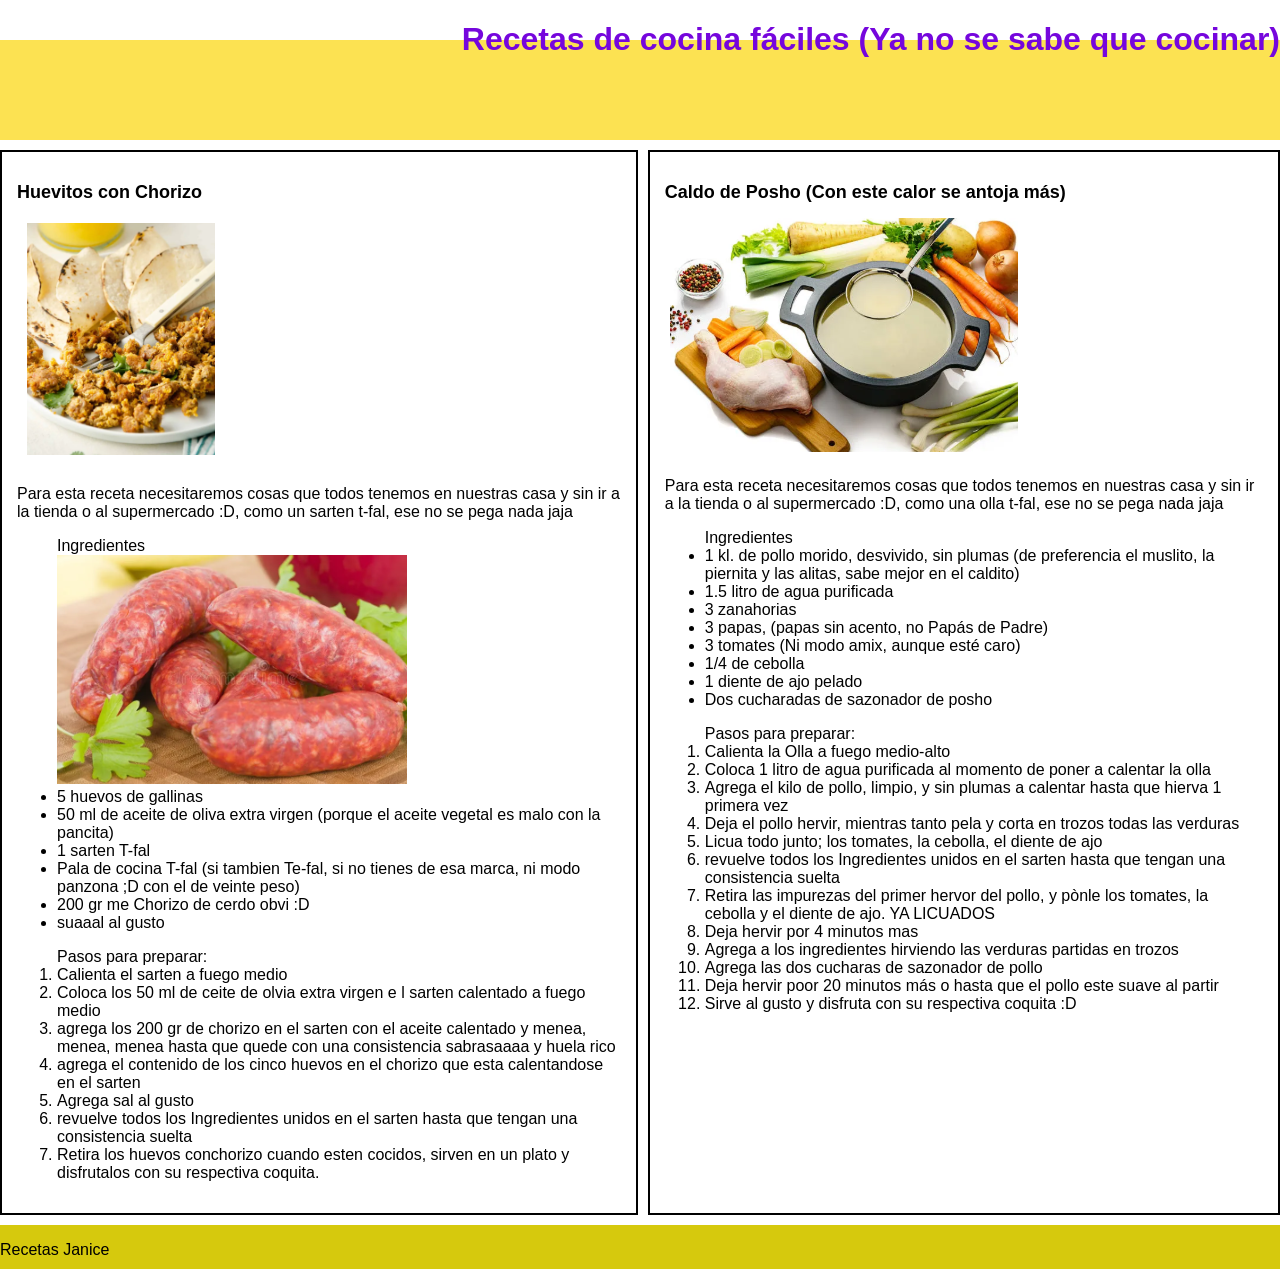
==== index.html @ 89e03632 "se agregao contenido CSS al HTML" ====
<!DOCTYPE html>
<html lang="en">
<head>
    <meta charset="UTF-8">
    <meta name="viewport" content="width=device-width, initial-scale=1.0">
    <title>Receta de cocina</title>
    <link rel="stylesheet" href="styles.css">
</head>

<body>

    <div class="container"></div>
    <header><h1 class="header_title">Recetas de cocina fáciles (Ya no se sabe que cocinar)</h1>
    </header>
    
    <main class="main">
    <section class="card receta-una">
    <h2 class="card_title">Huevitos con Chorizo</h2>
        <img class="img1" src="./img/chorizoconvuevo.png" alt="LosHuevillosconChoritzo">
    <p class="card_text">Para esta receta necesitaremos cosas que todos tenemos en nuestras casa y sin ir a la tienda o al supermercado :D, como un sarten t-fal, ese no se pega nada jaja</p>

    <ul>Ingredientes
        <br>
        <img src="./img/chori.png" alt="choritzo">
        <br>
        <li>5 huevos de gallinas</li>
        <li>50 ml de aceite de oliva extra virgen (porque el aceite vegetal es malo con la pancita)</li>
        <li>1 sarten T-fal</li>
        <li>Pala de cocina T-fal (si tambien Te-fal, si no tienes de esa marca, ni modo panzona ;D con el de veinte peso)</li>
        <li>200 gr me Chorizo de cerdo obvi :D</li>
        <li>suaaal al gusto</li>
    </ul>
    <ol>Pasos para preparar:
        <br>
        <li>Calienta el sarten  a fuego medio</li>
        <li>Coloca los 50 ml de ceite de olvia extra virgen e l sarten calentado a fuego medio</li>
        <li>agrega los 200 gr de chorizo en el sarten con el aceite calentado y menea, menea, menea hasta que quede con una consistencia sabrasaaaa y huela rico</li>
        <li>agrega el contenido de los cinco huevos en el chorizo que esta calentandose en el sarten</li>
        <li>Agrega sal al gusto</li>
        <li>revuelve todos los Ingredientes unidos en el sarten hasta que tengan una consistencia suelta</li>
        <li>Retira los huevos conchorizo cuando esten cocidos, sirven en un plato y disfrutalos con su respectiva coquita.</li>
    </ol>
    </section>

    <section class="card receta-2">
    <h2 class="card_title">Caldo de Posho (Con este calor se antoja más)</h2>
    <img class="img2" src="./img/caldodeposho.png" alt="ElCalditodeChikenclittle">
    <p class="card_text">Para esta receta necesitaremos cosas que todos tenemos en nuestras casa y sin ir a la tienda o al supermercado :D, como una olla t-fal, ese no se pega nada jaja</p>

    <ul>Ingredientes
        <li>1 kl. de pollo morido, desvivido, sin plumas (de preferencia el muslito, la piernita y las alitas, sabe mejor en el caldito)</li>
        <li>1.5 litro de agua purificada</li>
        <li>3 zanahorias</li>
        <li>3 papas, (papas sin acento, no Papás de Padre)</li>
        <li>3 tomates (Ni modo amix, aunque esté caro)</li>
        <li>1/4 de cebolla</li>
        <li>1 diente de ajo pelado</li>
        <li>Dos cucharadas de sazonador de posho</li>
    </ul>
    <ol>Pasos para preparar:
        <br>
        <li>Calienta la Olla a fuego medio-alto</li>
        <li>Coloca 1 litro de agua purificada al momento de poner a calentar la olla</li>
        <li>Agrega el kilo de pollo, limpio, y sin plumas a calentar hasta que hierva 1 primera vez</li>
        <li>Deja el pollo hervir, mientras tanto pela y corta en trozos todas las verduras</li>
        <li>Licua todo junto; los tomates, la cebolla, el diente de ajo</li>
        <li>revuelve todos los Ingredientes unidos en el sarten hasta que tengan una consistencia suelta</li>
        <li>Retira las impurezas del primer hervor del pollo, y pònle los tomates, la cebolla y el diente de ajo. YA LICUADOS</li>
        <li>Deja hervir por 4 minutos mas</li>
        <li>Agrega a los ingredientes hirviendo las verduras partidas en trozos</li>
        <li>Agrega las dos cucharas de sazonador de pollo</li>
        <li>Deja hervir poor 20 minutos más o hasta que el pollo este suave al partir</li>
        <li>Sirve al gusto y disfruta con su respectiva coquita :D</li>
    </ol>
    </section>
</main>
    
<footer class="footer">
    <p>Recetas Janice </p>
</footer>

</body>
</html>
---- styles.css ----
/*todo:Selectores*/
/**/

/*Selector de etiqueta*/
body{
margin: 0; /*Elimina el espacio por defecto que debe haber*/
font-family: Arial, Helvetica, sans-serif;
}

/*Selector de clases*/
.container{
    padding: 20px; /*espacio interno*/
}


/*selector por ID (ejemplo, no usado en el HTML)*/
#ejemplo{
    color: blueviolet;
}

/*Selector descendente*/
.header_title{
    color: rgb(117, 6, 221);
} /*Aplica para el h1 dentro del header*/


/*Selector multiple*/
h2, p{
    margin-bottom: 10px;
}

/*Todo: Modelo de Cajas*/
.card{
    border: solid 2px rgb(0, 0, 0); /*Borde*/
    padding: 15px; /*Espacio interno*/
    margin: 10px 0; /*Espacio externo*/
    width: auto; /*Ancho*/
}

/*todo: BEM*/
/*Bloque: Card*/
/*Elemento: card_litle*/
/*Modificador: card--highlight*/

.card_title{
font-size: 18px;

}

.card--highlight{
background-color: rgb(150, 229, 231);
}

/*todo: Propiedades*/
/*Position*/
.header{
    position: relative; /* Pocision relativa*/
}

.header_title{
    position: absolute; /*Posivion absoluta,
    tiene que llevar el top y right en 0 para desplazar a la derecha el titulo*/
    top: 0;
    right: 0;
}

/*Todo: Display*/
.main{
    display: flex; /* coloca los elementos en fila*/
    gap: 10px; /*Espacio entre elementos*/
}

/*todo: GRID*/
.footer{
    display: grid; /*Activa el grid*/
    grid-template-columns: 1fr 1fr; /*Columnas iguales*/
    background-color: rgb(214, 201, 13);
}

/*Un extra a todo*/
header{
    background-color: rgb(252, 226, 82);
    padding: 50px;
}

.img1{
    padding: 10px;
}

.img2{
    padding: 5px;
}
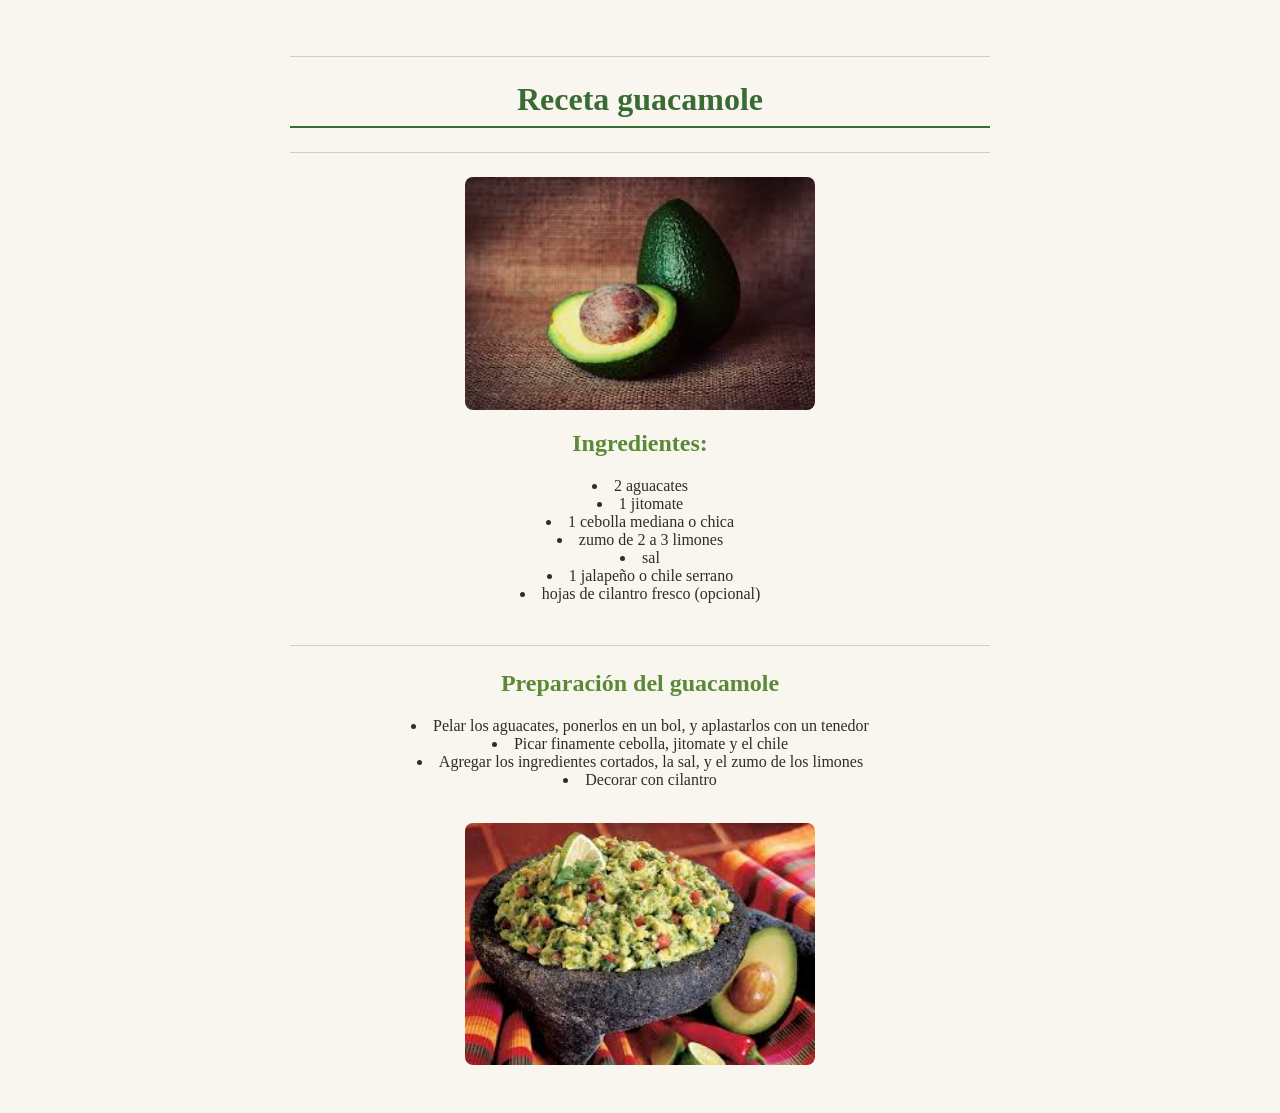
==== commit 4e69a7e1: "se agrega archivo css" ====
--- a/index.html
+++ b/index.html
@@ -1,83 +1,53 @@
 <!DOCTYPE html>
 <html lang="en">
 <head>
+    <link rel="stylesheet" href="styles.css">
     <meta charset="UTF-8">
-    <meta name="viewport" content="width=device-width, initial-scale=1.0">
-    <title>Receta de cocina</title>
-    <link rel="stylesheet" href="styles.css">
+    <meta name="viewport" content="width=device-width, initial-scale=1.0"> 
+    <title>Receta de Guacamole</title>
 </head>
-
 <body>
-
-    <div class="container"></div>
-    <header><h1 class="header_title">Recetas de cocina fáciles (Ya no se sabe que cocinar)</h1>
-    </header>
-    
-    <main class="main">
-    <section class="card receta-una">
-    <h2 class="card_title">Huevitos con Chorizo</h2>
-        <img class="img1" src="./img/chorizoconvuevo.png" alt="LosHuevillosconChoritzo">
-    <p class="card_text">Para esta receta necesitaremos cosas que todos tenemos en nuestras casa y sin ir a la tienda o al supermercado :D, como un sarten t-fal, ese no se pega nada jaja</p>
-
-    <ul>Ingredientes
-        <br>
-        <img src="./img/chori.png" alt="choritzo">
-        <br>
-        <li>5 huevos de gallinas</li>
-        <li>50 ml de aceite de oliva extra virgen (porque el aceite vegetal es malo con la pancita)</li>
-        <li>1 sarten T-fal</li>
-        <li>Pala de cocina T-fal (si tambien Te-fal, si no tienes de esa marca, ni modo panzona ;D con el de veinte peso)</li>
-        <li>200 gr me Chorizo de cerdo obvi :D</li>
-        <li>suaaal al gusto</li>
-    </ul>
-    <ol>Pasos para preparar:
-        <br>
-        <li>Calienta el sarten  a fuego medio</li>
-        <li>Coloca los 50 ml de ceite de olvia extra virgen e l sarten calentado a fuego medio</li>
-        <li>agrega los 200 gr de chorizo en el sarten con el aceite calentado y menea, menea, menea hasta que quede con una consistencia sabrasaaaa y huela rico</li>
-        <li>agrega el contenido de los cinco huevos en el chorizo que esta calentandose en el sarten</li>
-        <li>Agrega sal al gusto</li>
-        <li>revuelve todos los Ingredientes unidos en el sarten hasta que tengan una consistencia suelta</li>
-        <li>Retira los huevos conchorizo cuando esten cocidos, sirven en un plato y disfrutalos con su respectiva coquita.</li>
-    </ol>
-    </section>
-
-    <section class="card receta-2">
-    <h2 class="card_title">Caldo de Posho (Con este calor se antoja más)</h2>
-    <img class="img2" src="./img/caldodeposho.png" alt="ElCalditodeChikenclittle">
-    <p class="card_text">Para esta receta necesitaremos cosas que todos tenemos en nuestras casa y sin ir a la tienda o al supermercado :D, como una olla t-fal, ese no se pega nada jaja</p>
-
-    <ul>Ingredientes
-        <li>1 kl. de pollo morido, desvivido, sin plumas (de preferencia el muslito, la piernita y las alitas, sabe mejor en el caldito)</li>
-        <li>1.5 litro de agua purificada</li>
-        <li>3 zanahorias</li>
-        <li>3 papas, (papas sin acento, no Papás de Padre)</li>
-        <li>3 tomates (Ni modo amix, aunque esté caro)</li>
-        <li>1/4 de cebolla</li>
-        <li>1 diente de ajo pelado</li>
-        <li>Dos cucharadas de sazonador de posho</li>
-    </ul>
-    <ol>Pasos para preparar:
-        <br>
-        <li>Calienta la Olla a fuego medio-alto</li>
-        <li>Coloca 1 litro de agua purificada al momento de poner a calentar la olla</li>
-        <li>Agrega el kilo de pollo, limpio, y sin plumas a calentar hasta que hierva 1 primera vez</li>
-        <li>Deja el pollo hervir, mientras tanto pela y corta en trozos todas las verduras</li>
-        <li>Licua todo junto; los tomates, la cebolla, el diente de ajo</li>
-        <li>revuelve todos los Ingredientes unidos en el sarten hasta que tengan una consistencia suelta</li>
-        <li>Retira las impurezas del primer hervor del pollo, y pònle los tomates, la cebolla y el diente de ajo. YA LICUADOS</li>
-        <li>Deja hervir por 4 minutos mas</li>
-        <li>Agrega a los ingredientes hirviendo las verduras partidas en trozos</li>
-        <li>Agrega las dos cucharas de sazonador de pollo</li>
-        <li>Deja hervir poor 20 minutos más o hasta que el pollo este suave al partir</li>
-        <li>Sirve al gusto y disfruta con su respectiva coquita :D</li>
-    </ol>
-    </section>
-</main>
-    
-<footer class="footer">
-    <p>Recetas Janice </p>
-</footer>
-
+<hr>
+    <div>
+        <center>
+                 <h1>Receta guacamole</h1>
+        </center>
+    </div>
+<hr>
+<center>
+    <div>
+    <img src="aguacate.jpg" alt="Aguacate" width="350">
+    </div>
+</center>
+<center>
+     <tr>
+        <th><h2>Ingredientes:</h2></th>
+     </tr>
+    <div>
+        <li>2 aguacates</li>
+        <li>1 jitomate</li>
+        <li>1 cebolla mediana o chica</li>
+        <li>zumo de 2 a 3 limones</li>
+        <li>sal</li>
+        <li>1 jalapeño o chile serrano</li>
+        <li>hojas de cilantro fresco (opcional)</li>
+     <br>
+     <hr>
+</center>
+<center>
+     <tr>
+      <th></th><h2 id="preparacion">Preparación del guacamole</h2>
+     </tr>
+        <li>Pelar los aguacates, ponerlos en un bol, y aplastarlos con un tenedor</li>
+        <li>Picar finamente cebolla, jitomate y el chile</li>
+        <li>Agregar los ingredientes cortados, la sal, y el zumo de los limones</li>
+        <li>Decorar con cilantro</li>
+</center>
+<br>
+<center>
+    <div>
+    <img src="guacamole.jpg" alt="Guacamole" width="350">
+    </div>
+</center>
 </body>
 </html>
--- a/styles.css
+++ b/styles.css
@@ -1,92 +1,36 @@
-/*todo:Selectores*/
-/**/
-
-/*Selector de etiqueta*/
-body{
-margin: 0; /*Elimina el espacio por defecto que debe haber*/
-font-family: Arial, Helvetica, sans-serif;
-}
-
-/*Selector de clases*/
-.container{
-    padding: 20px; /*espacio interno*/
-}
-
-
-/*selector por ID (ejemplo, no usado en el HTML)*/
-#ejemplo{
-    color: blueviolet;
-}
-
-/*Selector descendente*/
-.header_title{
-    color: rgb(117, 6, 221);
-} /*Aplica para el h1 dentro del header*/
-
-
-/*Selector multiple*/
-h2, p{
-    margin-bottom: 10px;
-}
-
-/*Todo: Modelo de Cajas*/
-.card{
-    border: solid 2px rgb(0, 0, 0); /*Borde*/
-    padding: 15px; /*Espacio interno*/
-    margin: 10px 0; /*Espacio externo*/
-    width: auto; /*Ancho*/
-}
-
-/*todo: BEM*/
-/*Bloque: Card*/
-/*Elemento: card_litle*/
-/*Modificador: card--highlight*/
-
-.card_title{
-font-size: 18px;
-
-}
-
-.card--highlight{
-background-color: rgb(150, 229, 231);
-}
-
-/*todo: Propiedades*/
-/*Position*/
-.header{
-    position: relative; /* Pocision relativa*/
-}
-
-.header_title{
-    position: absolute; /*Posivion absoluta,
-    tiene que llevar el top y right en 0 para desplazar a la derecha el titulo*/
-    top: 0;
-    right: 0;
-}
-
-/*Todo: Display*/
-.main{
-    display: flex; /* coloca los elementos en fila*/
-    gap: 10px; /*Espacio entre elementos*/
-}
-
-/*todo: GRID*/
-.footer{
-    display: grid; /*Activa el grid*/
-    grid-template-columns: 1fr 1fr; /*Columnas iguales*/
-    background-color: rgb(214, 201, 13);
-}
-
-/*Un extra a todo*/
-header{
-    background-color: rgb(252, 226, 82);
-    padding: 50px;
-}
-
-.img1{
-    padding: 10px;
-}
-
-.img2{
-    padding: 5px;
+body {
+    font-family: Georgia, serif;
+    background-color: #f9f5ef;
+    color: #2d2d2d;
+    max-width: 700px;
+    margin: 0 auto;
+    padding: 2rem 1.5rem;
+}
+
+h1 {
+    text-align: center;
+    color: #3a6b35;
+    border-bottom: 2px solid #3a6b35;
+    padding-bottom: 0.5rem;
+}
+
+h2 {
+    color: #5a8a34;
+}
+
+img {
+    display: block;
+    margin: 1rem auto;
+    border-radius: 8px;
+    max-width: 100%;
+}
+
+ul, ol {
+    line-height: 2;
+}
+
+hr {
+    border: none;
+    border-top: 1px solid #c8d8b0;
+    margin: 1.5rem 0;
 }
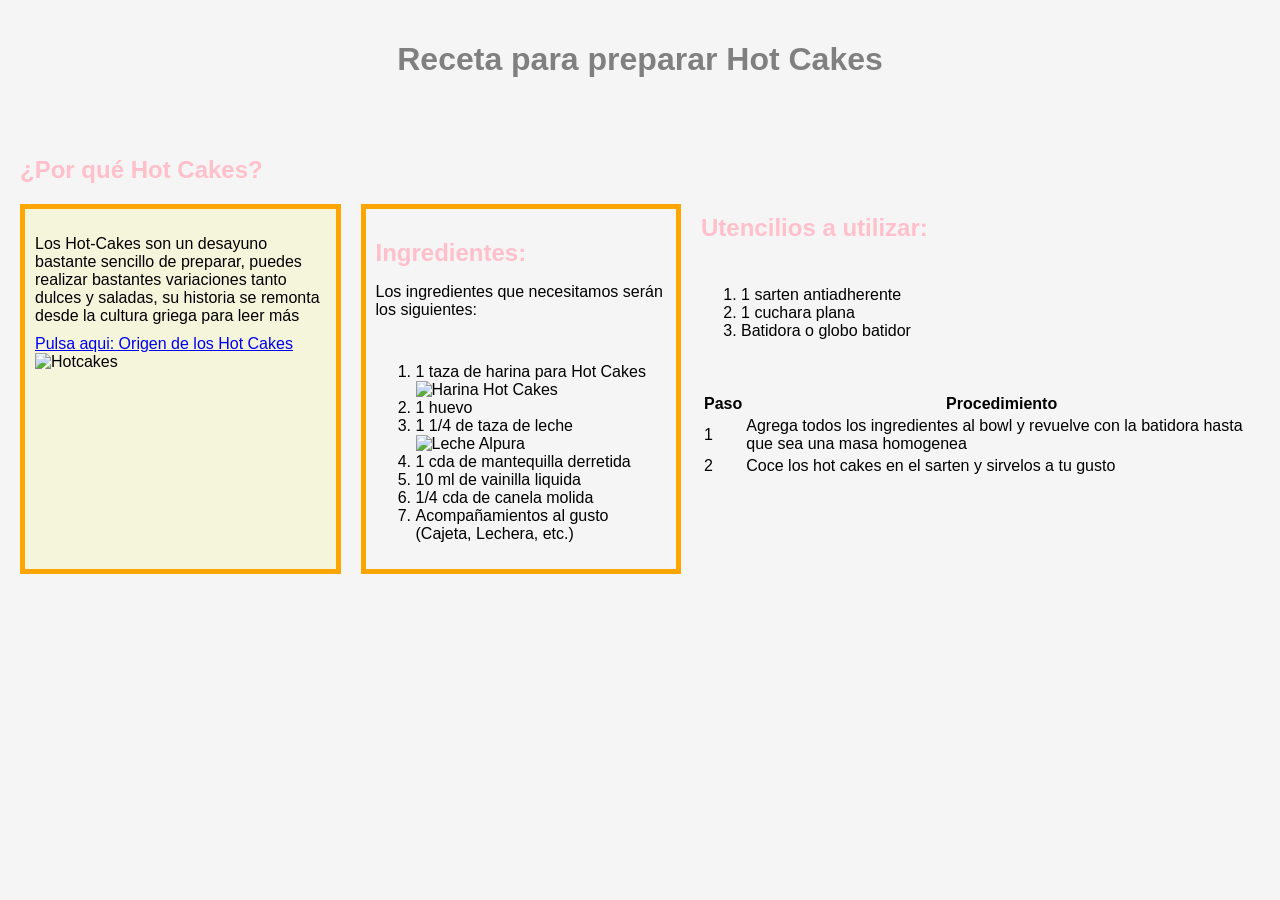
==== commit 3a34bd22: "Modifique el CSS" ====
--- a/index.html
+++ b/index.html
@@ -1,53 +1,72 @@
 <!DOCTYPE html>
 <html lang="en">
 <head>
+    <meta charset="UTF-8">
+    <meta name="viewport" content="width=device-width, initial-scale=1.0">
+    <title>Mi Receta</title>
     <link rel="stylesheet" href="styles.css">
-    <meta charset="UTF-8">
-    <meta name="viewport" content="width=device-width, initial-scale=1.0"> 
-    <title>Receta de Guacamole</title>
 </head>
 <body>
-<hr>
-    <div>
-        <center>
-                 <h1>Receta guacamole</h1>
-        </center>
-    </div>
-<hr>
-<center>
-    <div>
-    <img src="aguacate.jpg" alt="Aguacate" width="350">
-    </div>
-</center>
-<center>
-     <tr>
-        <th><h2>Ingredientes:</h2></th>
-     </tr>
-    <div>
-        <li>2 aguacates</li>
-        <li>1 jitomate</li>
-        <li>1 cebolla mediana o chica</li>
-        <li>zumo de 2 a 3 limones</li>
-        <li>sal</li>
-        <li>1 jalapeño o chile serrano</li>
-        <li>hojas de cilantro fresco (opcional)</li>
-     <br>
-     <hr>
-</center>
-<center>
-     <tr>
-      <th></th><h2 id="preparacion">Preparación del guacamole</h2>
-     </tr>
-        <li>Pelar los aguacates, ponerlos en un bol, y aplastarlos con un tenedor</li>
-        <li>Picar finamente cebolla, jitomate y el chile</li>
-        <li>Agregar los ingredientes cortados, la sal, y el zumo de los limones</li>
-        <li>Decorar con cilantro</li>
-</center>
-<br>
-<center>
-    <div>
-    <img src="guacamole.jpg" alt="Guacamole" width="350">
-    </div>
-</center>
+    <div class="container"> <!--CONTENEDOR PRINCIPAL-->            <!--?PRIMER CLASS-->
+    <header>                                                        <!--Bloque-->
+        <h1 class="header_title">Receta para preparar Hot Cakes</h1> <!--?SEGUNDA CLASS-->
+    </header>
+        <br>
+    <br>
+    <h2 class="header2_title">¿Por qué Hot Cakes?</h2>              <!--?TERCERA CLASS-->
+    <main class="main">                                                          <!--Inicia mi cuerpo principal-->
+    <section class="card card--highligth">
+    <p class="card_text">Los Hot-Cakes son un desayuno bastante sencillo de preparar, puedes realizar bastantes variaciones tanto dulces y saladas, su historia se remonta desde la cultura griega para leer más</p>
+    <a href="https://gourmetdemexico.com.mx/gastronomia-mexicana/origen-hot-cakes/" target="_blank">Pulsa aqui: Origen de los Hot Cakes</a>
+    <br>
+    <img src="https://encrypted-tbn0.gstatic.com/images?q=tbn:ANd9GcTRc9dYTV4fxO4QvnuvYhRGMa8PsQWmQunqwQ&s" alt="Hotcakes" width="350" height="250">
+    </section>
+    <br>
+    <br>
+    <br>
+    <section class="card">
+    <h2 class="header2_title">Ingredientes:</h2>
+    <p>Los ingredientes que necesitamos serán los siguientes:</p>
+    <br>
+    <ol>
+      <li>1 taza de harina para Hot Cakes</li>
+      <img src="https://i5.walmartimages.com.mx/mg/gm/3pp/asr/c9fb48d7-d149-4fcc-9da9-5110d20944f2.8636f9fd826f9f3d337d60f8988f9ce8.jpeg?odnHeight=612&odnWidth=612&odnBg=FFFFFF" alt="Harina Hot Cakes" width="100" height="100">
+      <li>1 huevo</li>
+      <li>1 1/4 de taza de leche</li>
+      <img src="https://encrypted-tbn0.gstatic.com/images?q=tbn:ANd9GcTJf9AUFXjckrgUV_Fe2ieB7hwACevWARSB0w&s" alt="Leche Alpura" width="100" height="100">
+      <li> 1 cda de mantequilla derretida</li>
+      <li>10 ml de vainilla liquida</li>  
+      <li>1/4 cda de canela molida</li>
+      <li>Acompañamientos al gusto (Cajeta, Lechera, etc.)</li>
+    </ol>
+    </section>
+    <br>
+    <section class="card2">
+    <h2 class="header2_title">Utencilios a utilizar:</h2>
+    <br>
+    <ol>
+        <li>1 sarten antiadherente</li>
+        <li>1 cuchara plana</li>
+        <li>Batidora o globo batidor</li>
+    </ol>
+    <br>
+    <br>
+    <table>
+        <tr>
+            <th>Paso</th>
+            <th>Procedimiento </th>
+        </tr>
+        <tr>
+            <td>1</td>
+            <td>Agrega todos los ingredientes al bowl y revuelve con la batidora hasta que sea una masa homogenea</td>
+        </tr>
+        <tr>
+            <td>2</td>
+            <td>Coce los hot cakes en el sarten y sirvelos a tu gusto</td>
+        </tr>
+    </table>
+    </section>
+    </main>
+</div>
 </body>
 </html>
--- a/styles.css
+++ b/styles.css
@@ -1,36 +1,33 @@
-body {
-    font-family: Georgia, serif;
-    background-color: #f9f5ef;
-    color: #2d2d2d;
-    max-width: 700px;
-    margin: 0 auto;
-    padding: 2rem 1.5rem;
-}
-
-h1 {
-    text-align: center;
-    color: #3a6b35;
-    border-bottom: 2px solid #3a6b35;
-    padding-bottom: 0.5rem;
-}
-
-h2 {
-    color: #5a8a34;
-}
-
-img {
-    display: block;
-    margin: 1rem auto;
-    border-radius: 8px;
-    max-width: 100%;
-}
-
-ul, ol {
-    line-height: 2;
-}
-
-hr {
-    border: none;
-    border-top: 1px solid #c8d8b0;
-    margin: 1.5rem 0;
+body{
+    margin:0; 
+    font-family:Verdana, Geneva, Tahoma, sans-serif;
+    background-color: whitesmoke;
+}
+.container{
+    padding: 20px;
+}
+.header_title{
+    color:grey;
+}
+.header2_title{
+   color: pink; 
+}
+h2, p{
+    margin-bottom: 10px;
+}
+.card{
+    border: solid 5px orange; /*Borde*/
+    padding: 10px; /*Espacio interno*/
+    margin: 10px 0; /*Espacio externo*/
+    width: 400px;
+}
+.card--highligth{
+    background-color: beige;
+}
+header{
+    text-align: center; 
+}
+.main{
+    display: flex; /*coloca los elementos en fila*/
+    gap: 10px; /*Espacio entre elementos*/
 }
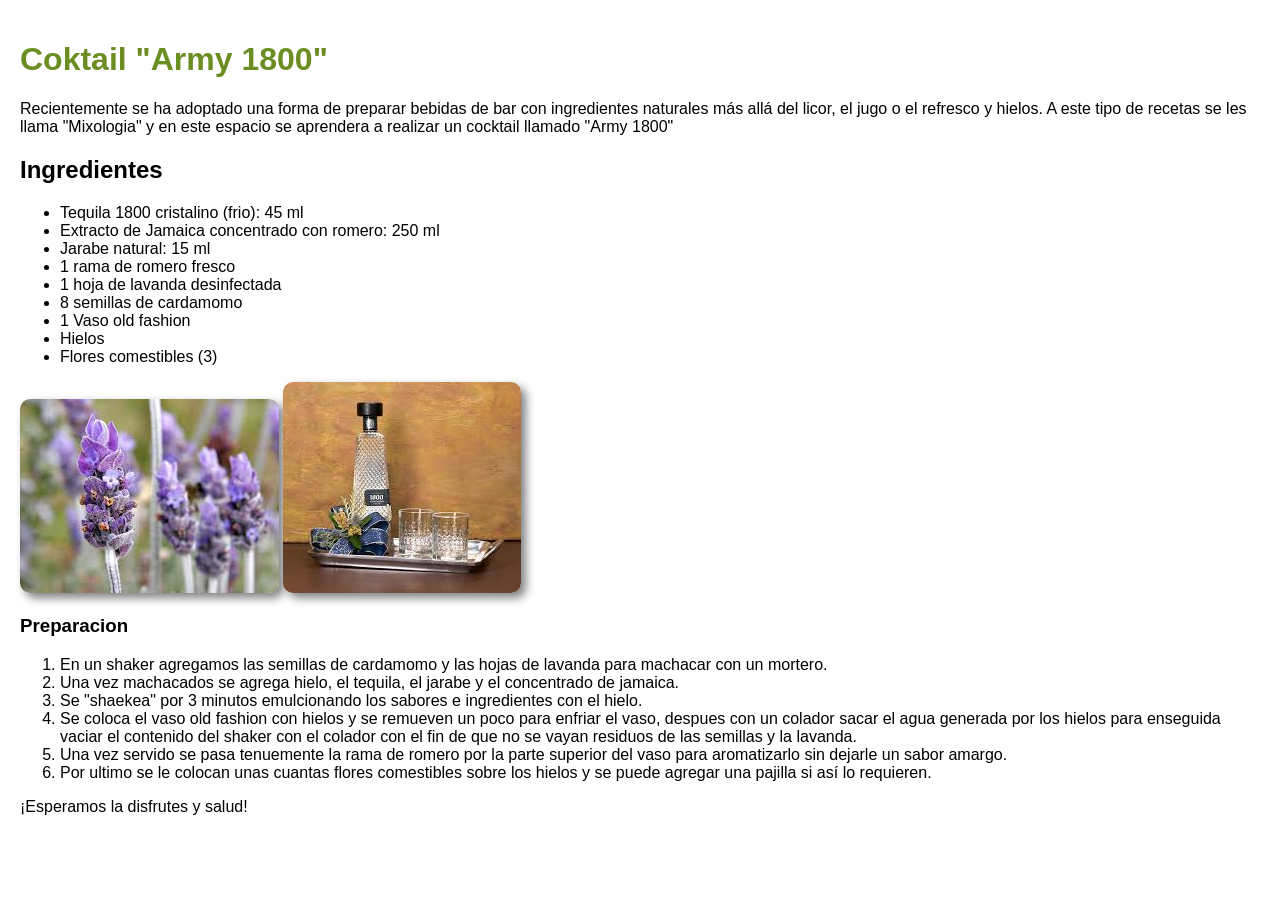
==== commit 5e5fb042: "se agrego estilo en css al archivo index.html" ====
--- a/index.html
+++ b/index.html
@@ -1,72 +1,57 @@
 <!DOCTYPE html>
-<html lang="en">
-<head>
-    <meta charset="UTF-8">
-    <meta name="viewport" content="width=device-width, initial-scale=1.0">
-    <title>Mi Receta</title>
-    <link rel="stylesheet" href="styles.css">
-</head>
-<body>
-    <div class="container"> <!--CONTENEDOR PRINCIPAL-->            <!--?PRIMER CLASS-->
-    <header>                                                        <!--Bloque-->
-        <h1 class="header_title">Receta para preparar Hot Cakes</h1> <!--?SEGUNDA CLASS-->
-    </header>
-        <br>
-    <br>
-    <h2 class="header2_title">¿Por qué Hot Cakes?</h2>              <!--?TERCERA CLASS-->
-    <main class="main">                                                          <!--Inicia mi cuerpo principal-->
-    <section class="card card--highligth">
-    <p class="card_text">Los Hot-Cakes son un desayuno bastante sencillo de preparar, puedes realizar bastantes variaciones tanto dulces y saladas, su historia se remonta desde la cultura griega para leer más</p>
-    <a href="https://gourmetdemexico.com.mx/gastronomia-mexicana/origen-hot-cakes/" target="_blank">Pulsa aqui: Origen de los Hot Cakes</a>
-    <br>
-    <img src="https://encrypted-tbn0.gstatic.com/images?q=tbn:ANd9GcTRc9dYTV4fxO4QvnuvYhRGMa8PsQWmQunqwQ&s" alt="Hotcakes" width="350" height="250">
-    </section>
-    <br>
-    <br>
-    <br>
-    <section class="card">
-    <h2 class="header2_title">Ingredientes:</h2>
-    <p>Los ingredientes que necesitamos serán los siguientes:</p>
-    <br>
-    <ol>
-      <li>1 taza de harina para Hot Cakes</li>
-      <img src="https://i5.walmartimages.com.mx/mg/gm/3pp/asr/c9fb48d7-d149-4fcc-9da9-5110d20944f2.8636f9fd826f9f3d337d60f8988f9ce8.jpeg?odnHeight=612&odnWidth=612&odnBg=FFFFFF" alt="Harina Hot Cakes" width="100" height="100">
-      <li>1 huevo</li>
-      <li>1 1/4 de taza de leche</li>
-      <img src="https://encrypted-tbn0.gstatic.com/images?q=tbn:ANd9GcTJf9AUFXjckrgUV_Fe2ieB7hwACevWARSB0w&s" alt="Leche Alpura" width="100" height="100">
-      <li> 1 cda de mantequilla derretida</li>
-      <li>10 ml de vainilla liquida</li>  
-      <li>1/4 cda de canela molida</li>
-      <li>Acompañamientos al gusto (Cajeta, Lechera, etc.)</li>
-    </ol>
-    </section>
-    <br>
-    <section class="card2">
-    <h2 class="header2_title">Utencilios a utilizar:</h2>
-    <br>
-    <ol>
-        <li>1 sarten antiadherente</li>
-        <li>1 cuchara plana</li>
-        <li>Batidora o globo batidor</li>
-    </ol>
-    <br>
-    <br>
-    <table>
-        <tr>
-            <th>Paso</th>
-            <th>Procedimiento </th>
-        </tr>
-        <tr>
-            <td>1</td>
-            <td>Agrega todos los ingredientes al bowl y revuelve con la batidora hasta que sea una masa homogenea</td>
-        </tr>
-        <tr>
-            <td>2</td>
-            <td>Coce los hot cakes en el sarten y sirvelos a tu gusto</td>
-        </tr>
-    </table>
-    </section>
-    </main>
-</div>
-</body>
+<html>
+    <head>
+        <title>Aprende a preparar tu cocktail</title>
+        <link rel="stylesheet" href="styles.css">
+    </head>
+    <body>
+        <div class="container">
+            <header>
+                <h1 class="titulo_principal">Coktail "Army 1800"</h1>
+            </header>
+
+            <header>
+                <p class="resumen">Recientemente se ha adoptado una forma de preparar bebidas de bar con ingredientes naturales más allá del licor, el jugo o el refresco y hielos. A este tipo de recetas se les llama "Mixologia" y en este espacio se aprendera a realizar un cocktail llamado "Army 1800"</p>
+            </header>
+
+            <main class="main">
+                <section class="card card--highlight">
+                     <h2 class="titulo_tarjeta">Ingredientes</h2>
+                     <ul class="lista_ingredientes">
+                        <li>Tequila 1800 cristalino (frio): 45 ml</li>
+                        <li>Extracto de Jamaica concentrado con romero: 250 ml</li>
+                        <li>Jarabe natural: 15 ml</li>
+                        <li>1 rama de romero fresco</li>
+                        <li>1 hoja de lavanda desinfectada</li>
+                        <li>8 semillas de cardamomo</li>
+                        <li>1 Vaso old fashion</li>
+                        <li>Hielos</li>
+                        <li>Flores comestibles (3)</li>
+                        
+                     </ul>
+
+                     <img src="lavanda.jfif" class="lavanda_img" alt="Flores de lavanda">
+                     <img src="1800.jfif" class="tequila_img" alt="Todo con medida">
+  
+                </section>
+
+                <section class="tarjeta2">
+                    <h3 class="titulo_tarjeta2">Preparacion</h3>
+                    <ol class="pasos-preparacion">
+                        <li>En un shaker agregamos las semillas de cardamomo y las hojas de lavanda para machacar con un mortero.</li>
+                        <li>Una vez machacados se agrega hielo, el tequila, el jarabe y el concentrado de jamaica.</li>
+                        <li>Se "shaekea" por 3 minutos emulcionando los sabores e ingredientes con el hielo.</li>
+                        <li>Se coloca el vaso old fashion con hielos y se remueven un poco para enfriar el vaso, despues con un colador sacar el agua generada por los hielos para enseguida vaciar el contenido del shaker con el colador con el fin de que no se vayan residuos de las semillas y la lavanda.</li>
+                        <li>Una vez servido se pasa tenuemente la rama de romero por la parte superior del vaso para aromatizarlo sin dejarle un sabor amargo.</li>
+                        <li>Por ultimo se le colocan unas cuantas flores comestibles sobre los hielos y se puede agregar una pajilla si así lo requieren.</li>
+                    </ol>
+
+                </section>
+            </main>
+
+            <footer class="footer">¡Esperamos la disfrutes y salud!</footer>
+
+        </div>
+
+    </body>
 </html>
--- a/styles.css
+++ b/styles.css
@@ -1,33 +1,25 @@
 body{
-    margin:0; 
-    font-family:Verdana, Geneva, Tahoma, sans-serif;
-    background-color: whitesmoke;
+    margin: 0%;
+    font-family: Verdana, Geneva, Tahoma, sans-serif;
 }
 .container{
     padding: 20px;
+    justify-content: center;
+    align-items: center;
+    height: auto;
 }
-.header_title{
-    color:grey;
+.titulo_principal{
+    color: olivedrab;
+    
 }
-.header2_title{
-   color: pink; 
+
+.lavanda_img{
+    border-radius: 10px;
+    box-shadow: 5px 5px 10px grey;
+    max-width: 100%;
 }
-h2, p{
-    margin-bottom: 10px;
-}
-.card{
-    border: solid 5px orange; /*Borde*/
-    padding: 10px; /*Espacio interno*/
-    margin: 10px 0; /*Espacio externo*/
-    width: 400px;
-}
-.card--highligth{
-    background-color: beige;
-}
-header{
-    text-align: center; 
-}
-.main{
-    display: flex; /*coloca los elementos en fila*/
-    gap: 10px; /*Espacio entre elementos*/
+.tequila_img{
+    border-radius: 10px;
+    box-shadow: 5px 5px 10px grey;
+    max-width: 100%;
 }
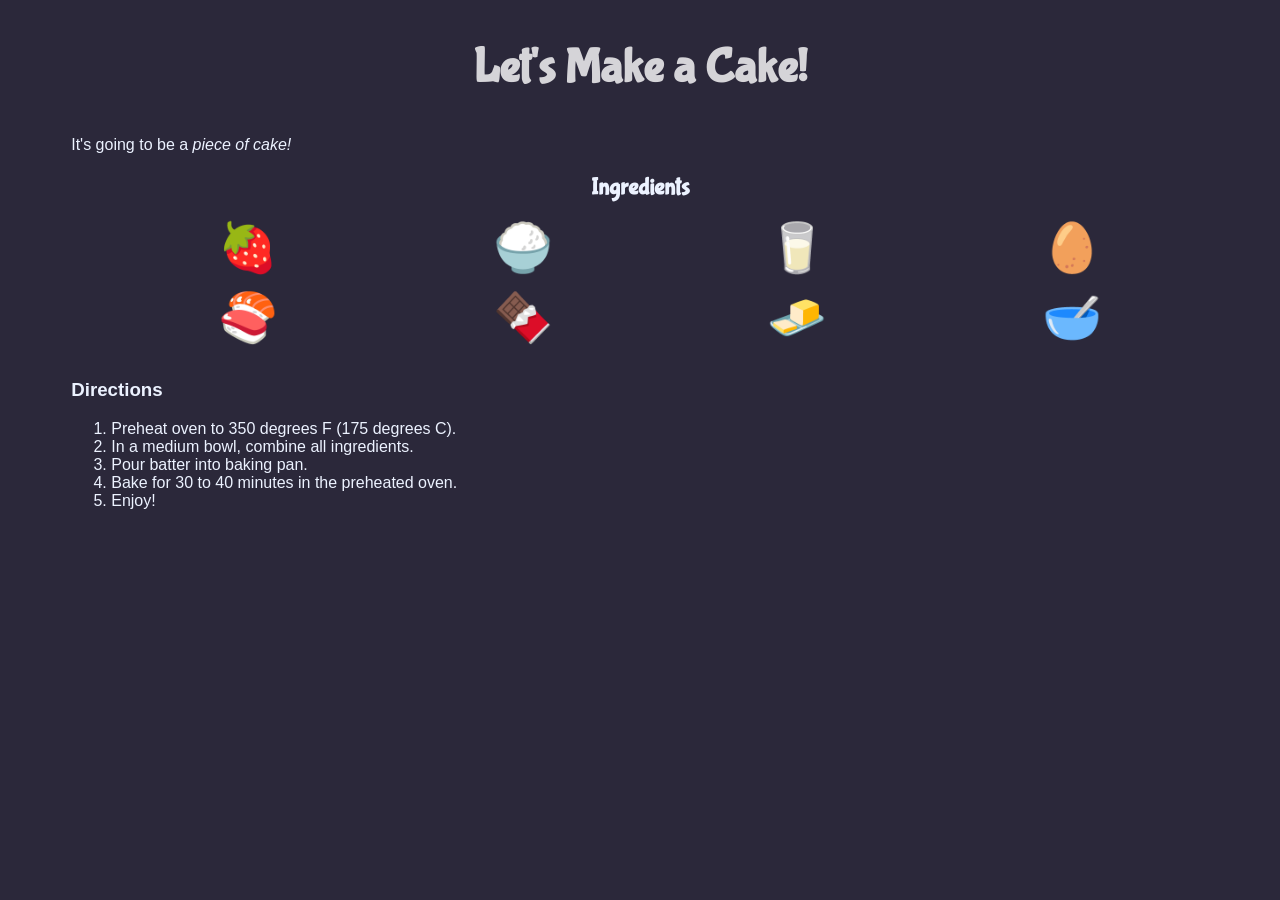
==== commit 5e17b3c6: "Merge f3ce3f2ae18afa98956ceb883564c4d4c9ad7063 into 2a679bb20be5f4451c62b3528f23bbcb858e117c" ====
--- a/index.html
+++ b/index.html
@@ -1,57 +1,43 @@
 <!DOCTYPE html>
-<html>
-    <head>
-        <title>Aprende a preparar tu cocktail</title>
-        <link rel="stylesheet" href="styles.css">
-    </head>
-    <body>
-        <div class="container">
-            <header>
-                <h1 class="titulo_principal">Coktail "Army 1800"</h1>
-            </header>
+<html lang="en">
 
-            <header>
-                <p class="resumen">Recientemente se ha adoptado una forma de preparar bebidas de bar con ingredientes naturales más allá del licor, el jugo o el refresco y hielos. A este tipo de recetas se les llama "Mixologia" y en este espacio se aprendera a realizar un cocktail llamado "Army 1800"</p>
-            </header>
+<head>
+    <title>Cake Recipe</title>
+    <link rel="stylesheet" href="style.css" />
+</head>
 
-            <main class="main">
-                <section class="card card--highlight">
-                     <h2 class="titulo_tarjeta">Ingredientes</h2>
-                     <ul class="lista_ingredientes">
-                        <li>Tequila 1800 cristalino (frio): 45 ml</li>
-                        <li>Extracto de Jamaica concentrado con romero: 250 ml</li>
-                        <li>Jarabe natural: 15 ml</li>
-                        <li>1 rama de romero fresco</li>
-                        <li>1 hoja de lavanda desinfectada</li>
-                        <li>8 semillas de cardamomo</li>
-                        <li>1 Vaso old fashion</li>
-                        <li>Hielos</li>
-                        <li>Flores comestibles (3)</li>
-                        
-                     </ul>
+<body>
+    <section>
+        <h1>Let's Make a Cake!</h1>
+        It's going to be a <em>piece of cake!</em>
+        <h2>Ingredients</h2>
+        <ul class="grid">
+            <li class="excited">🍓</li>
+            <li class="scared">🍚</li>
+            <li class="excited">🥛</li>
+            <li class="scared">🥚</li>
+            <li class="excited">🍣</li>
+            <li class="scared">🍫</li>
+            <li class="excited">🧈</li>
+            <li class="scared">🥣</li>
+        </ul>
+        <h3>Directions</h3>
 
-                     <img src="lavanda.jfif" class="lavanda_img" alt="Flores de lavanda">
-                     <img src="1800.jfif" class="tequila_img" alt="Todo con medida">
-  
-                </section>
+        <ol>
+            <li>
+                Preheat oven to 350 degrees F (175 degrees C).
+            </li>
+            <li>
+                In a medium bowl, combine all ingredients.
+            </li>
+            <li>Pour batter into baking pan.</li>
+            <li>
+                Bake for 30 to 40 minutes in the preheated oven.
+            </li>
+            <li>Enjoy!</li>
+        </ol>
+    </section>
+    <script src="script.js"></script>
+</body>
 
-                <section class="tarjeta2">
-                    <h3 class="titulo_tarjeta2">Preparacion</h3>
-                    <ol class="pasos-preparacion">
-                        <li>En un shaker agregamos las semillas de cardamomo y las hojas de lavanda para machacar con un mortero.</li>
-                        <li>Una vez machacados se agrega hielo, el tequila, el jarabe y el concentrado de jamaica.</li>
-                        <li>Se "shaekea" por 3 minutos emulcionando los sabores e ingredientes con el hielo.</li>
-                        <li>Se coloca el vaso old fashion con hielos y se remueven un poco para enfriar el vaso, despues con un colador sacar el agua generada por los hielos para enseguida vaciar el contenido del shaker con el colador con el fin de que no se vayan residuos de las semillas y la lavanda.</li>
-                        <li>Una vez servido se pasa tenuemente la rama de romero por la parte superior del vaso para aromatizarlo sin dejarle un sabor amargo.</li>
-                        <li>Por ultimo se le colocan unas cuantas flores comestibles sobre los hielos y se puede agregar una pajilla si así lo requieren.</li>
-                    </ol>
-
-                </section>
-            </main>
-
-            <footer class="footer">¡Esperamos la disfrutes y salud!</footer>
-
-        </div>
-
-    </body>
 </html>
--- a/style.css
+++ b/style.css
@@ -0,0 +1,96 @@
+@import url("https://fonts.googleapis.com/css?family=Bubblegum+Sans&display=swap");
+
+:root {
+  --bg-color: #ECF2FF;
+  --text-color: #2B283A;
+  --title-color: #4A4E74;
+}
+
+
+body {
+  background: var(--bg-color);
+  font-family: sans-serif;
+  color: var(--text-color);
+}
+
+section {
+  width: 90%;
+  margin: 0 auto;
+}
+
+h1,
+h2 {
+  font-family: "Bubblegum Sans";
+  text-align: center;
+}
+
+h1 {
+  color: var(--title-color);
+  font-size: 3em;
+  text-align: center;
+}
+
+.fireworks {
+  text-align: center;
+  font-size: 4em;
+}
+
+
+ul.grid {
+    display: grid;
+    grid-template-columns: 1fr 1fr 1fr 1fr;
+    grid-auto-rows: 70px;
+}
+
+ul.grid li {
+    list-style: none;
+    font-size: 3em;
+    justify-self: center;
+}
+
+.scared:hover {
+  animation: shake 0.82s cubic-bezier(0.36, 0.07, 0.19, 0.97) both;
+  transform: translate3d(0, 0, 0);
+  backface-visibility: hidden;
+  perspective: 1000px;
+}
+
+@keyframes shake {
+  10%,
+  90% {
+    transform: translate3d(-1px, 0, 0);
+  }
+
+  20%,
+  80% {
+    transform: translate3d(2px, 0, 0);
+  }
+
+  30%,
+  50%,
+  70% {
+    transform: translate3d(-4px, 0, 0);
+  }
+
+  40%,
+  60% {
+    transform: translate3d(4px, 0, 0);
+  }
+}
+
+.excited:hover {
+    animation-duration: 2s;
+    animation-iteration-count: infinite;
+    animation-name: jump;
+    animation-timing-function: cubic-bezier(0.280, 0.840, 0.420, 1);
+}
+
+@keyframes jump {
+    0%   { transform: scale(1,1)      translateY(0); }
+    10%  { transform: scale(1.1,.9)   translateY(0); }
+    30%  { transform: scale(.9,1.1)   translateY(-100px); }
+    50%  { transform: scale(1.05,.95) translateY(0); }
+    57%  { transform: scale(1,1)      translateY(-7px); }
+    64%  { transform: scale(1,1)      translateY(0); }
+    100% { transform: scale(1,1)      translateY(0); }
+}
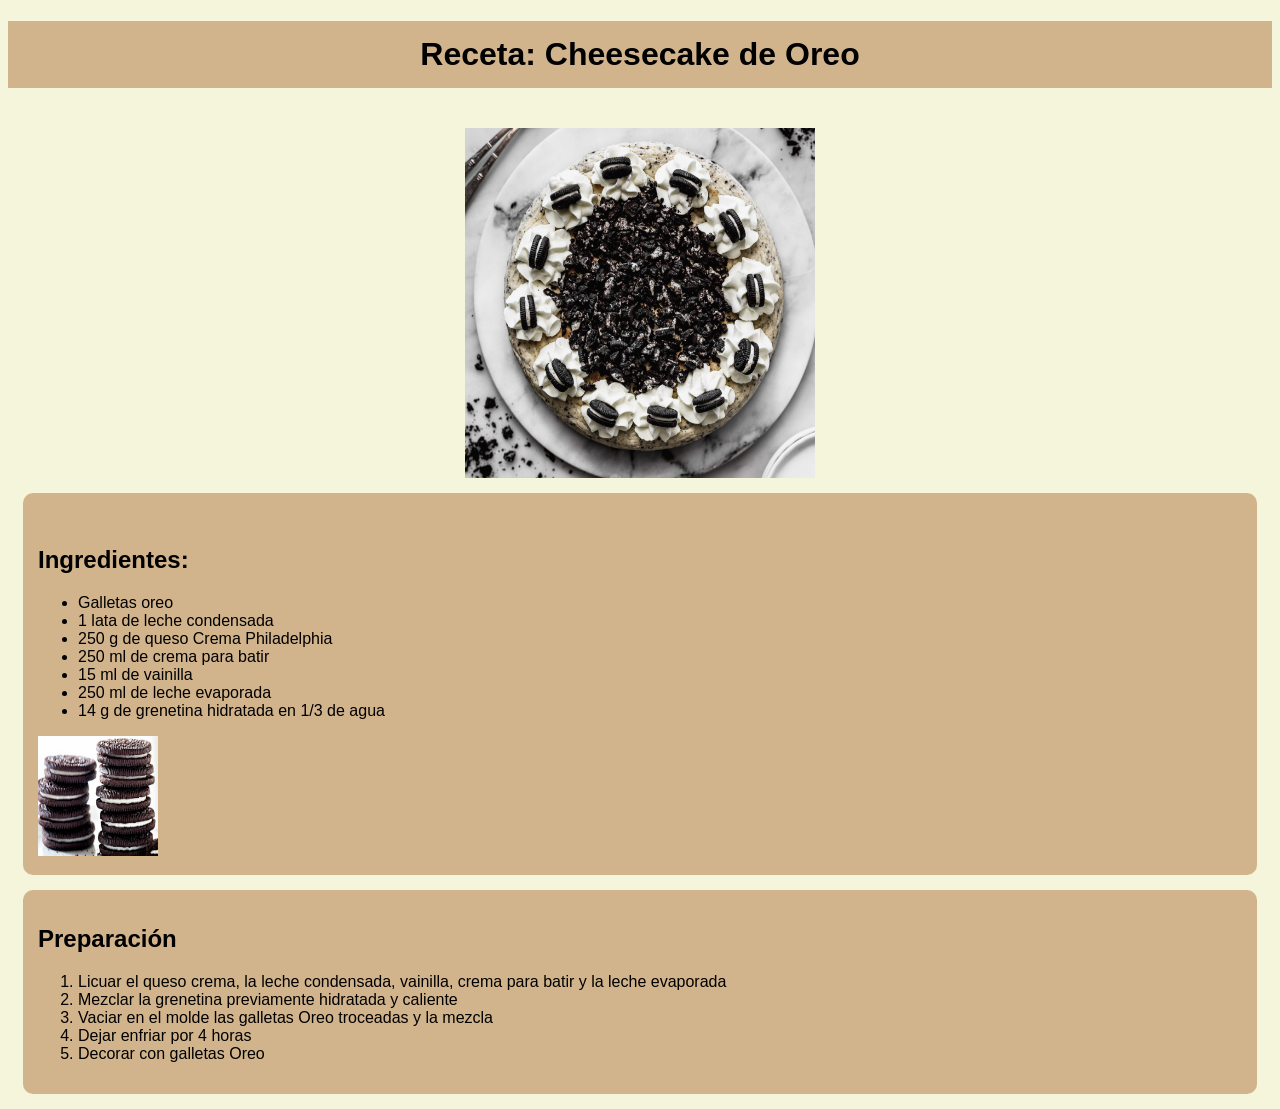
==== commit c08f9ee5: "Merge cf972d42bacb7883e069ee89d0f2248f4e4f8902 into 2a679bb20be5f4451c62b3528f23bbcb858e117c" ====
--- a/index.html
+++ b/index.html
@@ -2,42 +2,55 @@
 <html lang="en">
 
 <head>
-    <title>Cake Recipe</title>
-    <link rel="stylesheet" href="style.css" />
+    <meta charset="UTF-8">
+    <meta name="viewport" content="width=device-width, initial-scale=1.0">
+    <title>Cheesecake de Oreo</title>
+    <link rel="stylesheet" href="styles_pagina.css">
 </head>
 
 <body>
-    <section>
-        <h1>Let's Make a Cake!</h1>
-        It's going to be a <em>piece of cake!</em>
-        <h2>Ingredients</h2>
-        <ul class="grid">
-            <li class="excited">🍓</li>
-            <li class="scared">🍚</li>
-            <li class="excited">🥛</li>
-            <li class="scared">🥚</li>
-            <li class="excited">🍣</li>
-            <li class="scared">🍫</li>
-            <li class="excited">🧈</li>
-            <li class="scared">🥣</li>
-        </ul>
-        <h3>Directions</h3>
 
-        <ol>
-            <li>
-                Preheat oven to 350 degrees F (175 degrees C).
-            </li>
-            <li>
-                In a medium bowl, combine all ingredients.
-            </li>
-            <li>Pour batter into baking pan.</li>
-            <li>
-                Bake for 30 to 40 minutes in the preheated oven.
-            </li>
-            <li>Enjoy!</li>
-        </ol>
-    </section>
-    <script src="script.js"></script>
+    <!-- TITULO -->
+    <h1 class="titulo">Receta: Cheesecake de Oreo</h1>
+
+    <br>
+
+    <!-- IMAGEN PRINCIPAL -->
+    <img src="oreo.png" alt="" width="350" height="350" class="imagen-principal">
+
+    <!-- INGREDIENTES -->
+    <div class="seccion contenedor">
+        <div>
+            <br>
+            <h2>Ingredientes:</h2>
+            <ul>
+                <li>Galletas oreo</li>
+                <li>1 lata de leche condensada</li>
+                <li>250 g de queso Crema Philadelphia</li>
+                <li>250 ml de crema para batir</li>
+                <li>15 ml de vainilla</li>
+                <li>250 ml de leche evaporada</li>
+                <li>14 g de grenetina hidratada en 1/3 de agua</li>
+            </ul>
+        </div>
+
+        <img src="galletas.png" alt="">
+    </div>
+
+    <!-- PREPARACION -->
+    <div class="seccion contenedor">
+        <div>
+            <h2>Preparación</h2>
+            <ol>
+                <li>Licuar el queso crema, la leche condensada, vainilla, crema para batir y la leche evaporada</li>
+                <li>Mezclar la grenetina previamente hidratada y caliente</li>
+                <li>Vaciar en el molde las galletas Oreo troceadas y la mezcla</li>
+                <li>Dejar enfriar por 4 horas</li>
+                <li>Decorar con galletas Oreo</li>
+            </ol>
+        </div>
+    </div>
+
 </body>
 
 </html>
--- a/styles_pagina.css
+++ b/styles_pagina.css
@@ -0,0 +1,29 @@
+body {
+    font-family: 'Lucida Sans', Geneva, Verdana, sans-serif;
+    background-color: beige;
+}
+
+/* Fondo azul solo para el título */
+.titulo {
+    background-color: #d2b48c;
+    text-align: center;
+    padding: 15px;
+}
+
+/* Fondo de la pagina*/
+.seccion {
+    background-color: #d2b48c;
+    padding: 15px;
+    margin: 15px;
+    border-radius: 10px;
+}
+
+.contenedor img {
+    width: 120px;
+    height: 120px;
+}
+
+.imagen-principal {
+    display: block;
+    margin: auto;
+}
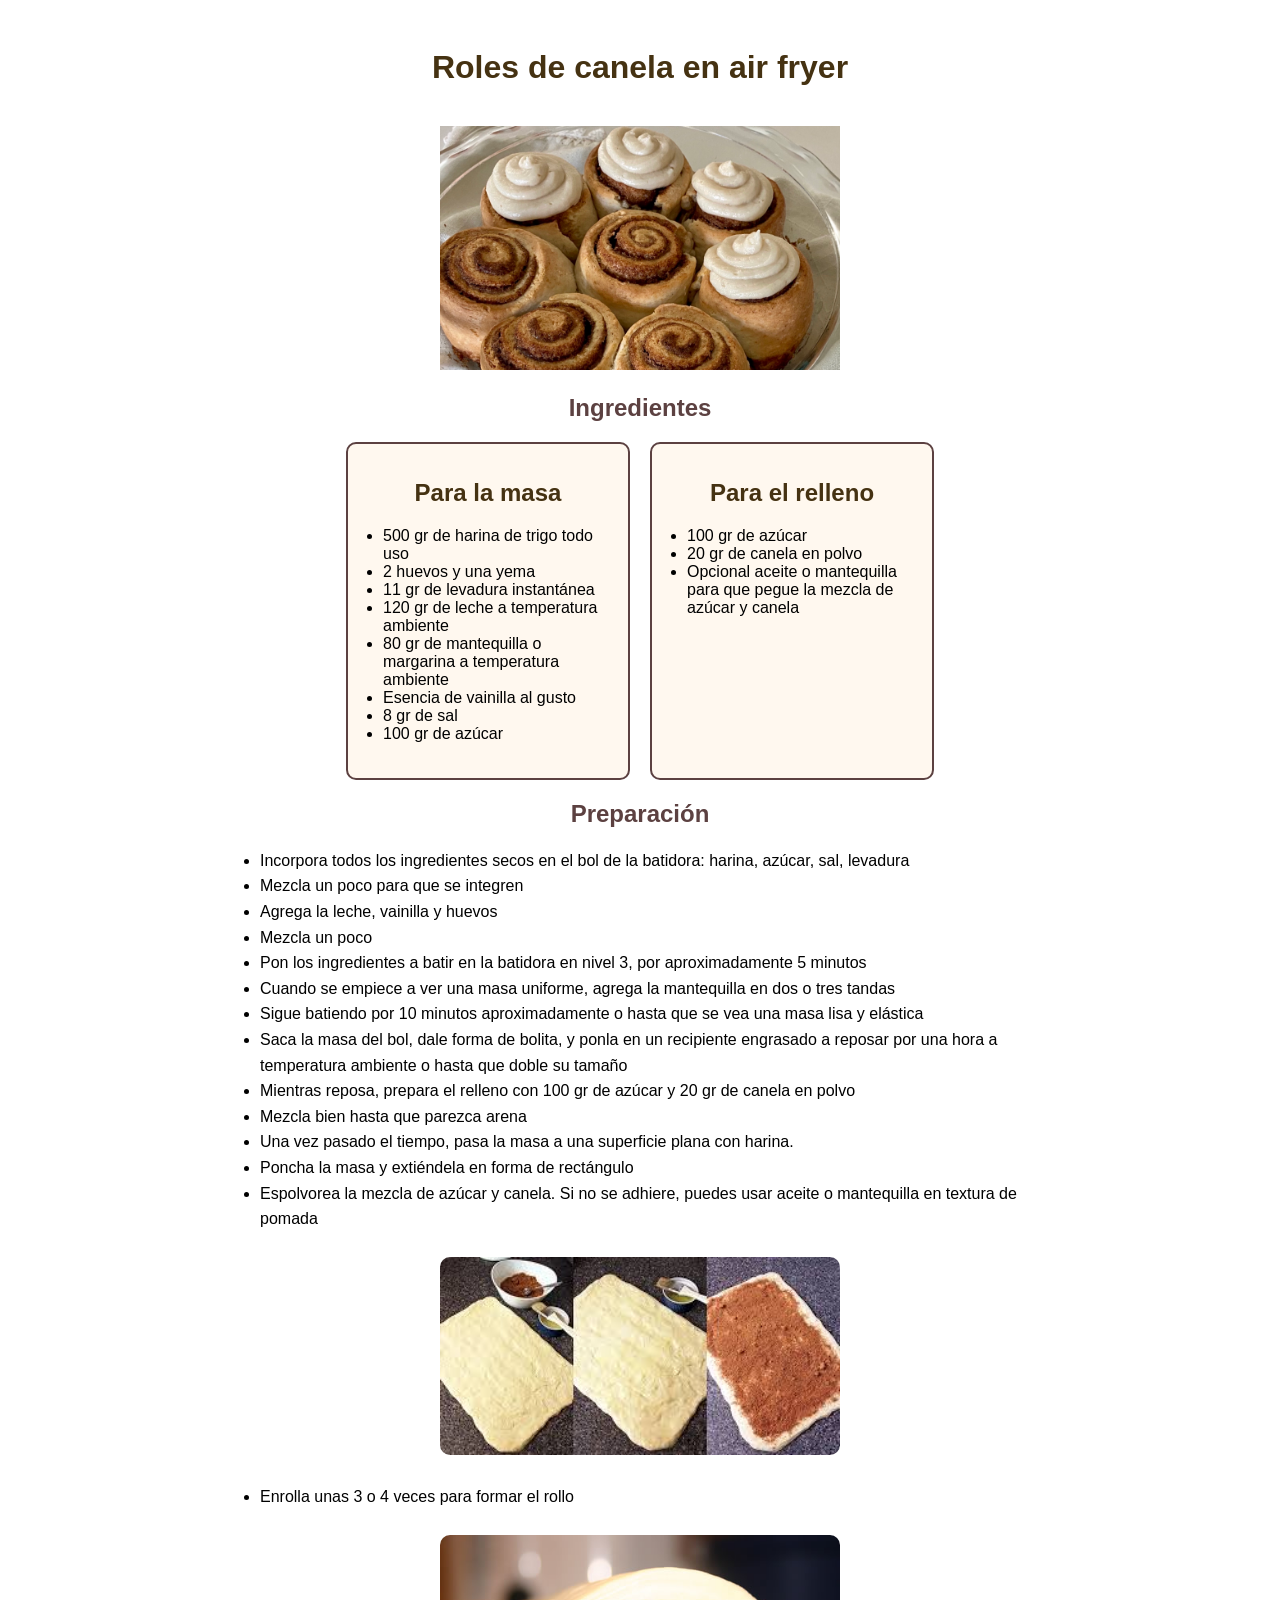
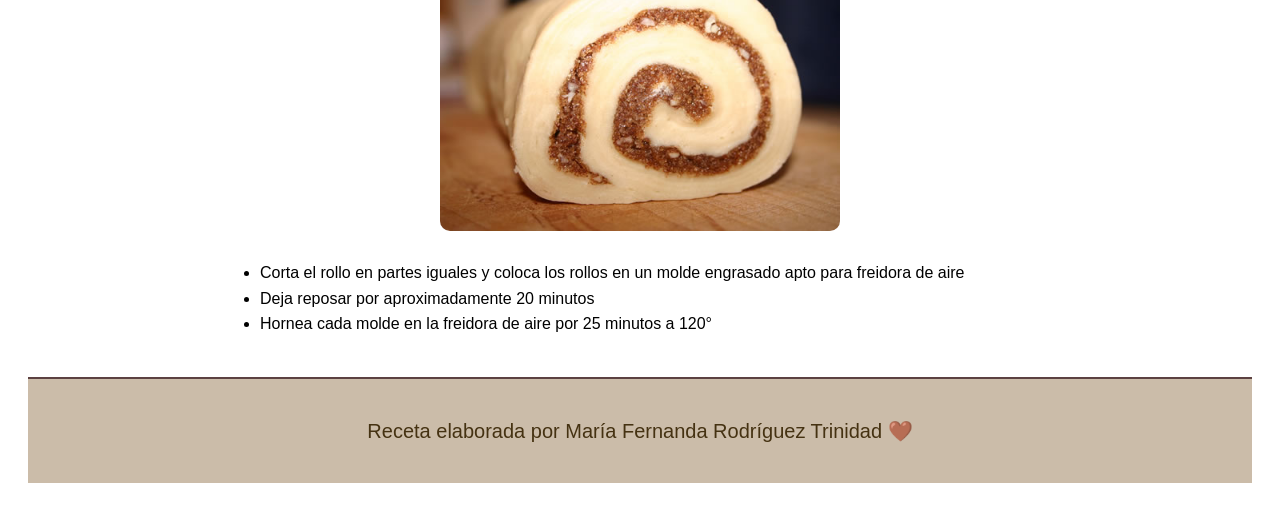
==== commit 38aff1e0: "Merge 6821708ea993458eb8a423e574605e0c3c140de4 into 2a679bb20be5f4451c62b3528f23bbcb858e117c" ====
--- a/index.html
+++ b/index.html
@@ -1,56 +1,91 @@
-<!DOCTYPE html>
+<!DOCTYPE html> <!--? !+tab-->
 <html lang="en">
-
 <head>
     <meta charset="UTF-8">
     <meta name="viewport" content="width=device-width, initial-scale=1.0">
-    <title>Cheesecake de Oreo</title>
-    <link rel="stylesheet" href="styles_pagina.css">
+    <title>Roles de canela en air fryer</title>
+    <link rel="stylesheet" href="styles.css">
 </head>
+<body>
+    <h1 class="title">Roles de canela en air fryer</h1>
+    <br>
+    <div>
+        <center>
+            <img src="roles.jpg" alt="Roles de canela" width="400">
+        </center>
+    </div>  
+    <div>
+        <h2 class="subheading">Ingredientes</h2>
+    </div>      
+    
+     <main class="main"> <!--* Tarjeta BEM block-->
+            <section class="card">
+                <h2 class="card_title">Para la masa</h2>
+                <ul class="card_text">
+                     <li>500 gr de harina de trigo todo uso</li>
+                    <li>2 huevos y una yema</li>
+                    <li>11 gr de levadura instantánea</li>
+                    <li>120 gr de leche a temperatura ambiente</li>
+                    <li>80 gr de mantequilla o margarina a temperatura ambiente</li>
+                    <li>Esencia de vainilla al gusto</li>
+                    <li>8 gr de sal</li>
+                    <li>100 gr de azúcar</li>
+                </ul>
+            </section>
 
-<body>
+            <!--? Tarjeta 2-->
+             <section class="card">
+                <h2 class="card_title">Para el relleno</h2>
+                <ul class="card_text">
+                    <li>100 gr de azúcar</li>
+                    <li>20 gr de canela en polvo</li>
+                    <li>Opcional aceite o mantequilla para que pegue la mezcla de azúcar y canela</li>
+                </ul>
+            </section>
+        </main>
 
-    <!-- TITULO -->
-    <h1 class="titulo">Receta: Cheesecake de Oreo</h1>
 
-    <br>
+    <div>
+        <h2 class="subheading">Preparación</h2>
 
-    <!-- IMAGEN PRINCIPAL -->
-    <img src="oreo.png" alt="" width="350" height="350" class="imagen-principal">
+        <ul class="preparation-list">
+            <li>Incorpora todos los ingredientes secos en el bol de la batidora: harina, azúcar, sal, levadura</li>
+            <li>Mezcla un poco para que se integren</li>
+            <li>Agrega la leche, vainilla y huevos</li>
+            <li>Mezcla un poco</li>
+            <li>Pon los ingredientes a batir en la batidora en nivel 3, por aproximadamente 5 minutos</li>
+            <li>Cuando se empiece a ver una masa uniforme, agrega la mantequilla en dos o tres tandas</li>
+            <li>Sigue batiendo por 10 minutos aproximadamente o hasta que se vea una masa lisa y elástica</li>
+            <li>Saca la masa del bol, dale forma de bolita, y ponla en un recipiente engrasado a reposar por una hora a temperatura ambiente o hasta que doble su tamaño</li>
+            <li>Mientras reposa, prepara el relleno con 100 gr de azúcar y 20 gr de canela en polvo</li>
+            <li>Mezcla bien hasta que parezca arena</li>
+            <li>Una vez pasado el tiempo, pasa la masa a una superficie plana con harina.</li>
+            <li>Poncha la masa y extiéndela en forma de rectángulo</li>
+            <li>Espolvorea la mezcla de azúcar y canela. Si no se adhiere, puedes usar aceite o mantequilla en textura de pomada</li>
+        </ul>
 
-    <!-- INGREDIENTES -->
-    <div class="seccion contenedor">
-        <div>
-            <br>
-            <h2>Ingredientes:</h2>
-            <ul>
-                <li>Galletas oreo</li>
-                <li>1 lata de leche condensada</li>
-                <li>250 g de queso Crema Philadelphia</li>
-                <li>250 ml de crema para batir</li>
-                <li>15 ml de vainilla</li>
-                <li>250 ml de leche evaporada</li>
-                <li>14 g de grenetina hidratada en 1/3 de agua</li>
-            </ul>
+        <div class="image-container">
+            <img class="recipe-img" src="masa.jpg" alt="Masa extendida con el relleno">
         </div>
 
-        <img src="galletas.png" alt="">
+        <ul class="preparation-list">
+            <li>Enrolla unas 3 o 4 veces para formar el rollo</li>
+        </ul>
+
+        <div class="image-container">
+            <img class="recipe-img" src="rolloscanela01.jpg" alt="Rollo">
+        </div>
+
+        <ul class="preparation-list">
+            <li>Corta el rollo en partes iguales y coloca los rollos en un molde engrasado apto para freidora de aire</li>
+            <li>Deja reposar por aproximadamente 20 minutos</li>
+            <li>Hornea cada molde en la freidora de aire por 25 minutos a 120°</li>
+        </ul>
     </div>
 
-    <!-- PREPARACION -->
-    <div class="seccion contenedor">
-        <div>
-            <h2>Preparación</h2>
-            <ol>
-                <li>Licuar el queso crema, la leche condensada, vainilla, crema para batir y la leche evaporada</li>
-                <li>Mezclar la grenetina previamente hidratada y caliente</li>
-                <li>Vaciar en el molde las galletas Oreo troceadas y la mezcla</li>
-                <li>Dejar enfriar por 4 horas</li>
-                <li>Decorar con galletas Oreo</li>
-            </ol>
-        </div>
-    </div>
+    <footer class="footer">
+        <p>Receta elaborada por María Fernanda Rodríguez Trinidad 🤎</p>
+    </footer>
 
 </body>
-
 </html>
--- a/styles.css
+++ b/styles.css
@@ -0,0 +1,79 @@
+body{
+    font-family: 'Trebuchet MS', 'Lucida Sans Unicode', 'Lucida Grande', 'Lucida Sans', Arial, sans-serif;
+    padding: 20px;
+}
+
+.title{
+    position: relative;
+    top: 0;
+    color: rgb(69, 50, 18);
+    text-align: center;
+}
+
+.subheading{
+    color: rgb(92, 65, 65);
+    text-align: center;
+}
+
+.main{
+    display: flex;
+    justify-content: center; /** Centra las tarjetas horizontalmente */
+    align-items: stretch;
+    gap: 20px;
+    flex-wrap: wrap; /** Permite que bajen si no caben en pantalla */
+    margin: 20px auto;
+}
+
+.container{
+    padding: 20px; /**Espacio interno*/
+}
+
+.card_text{
+    margin-bottom: 20px;
+}
+
+.card{
+    border: 2px solid rgb(92, 65, 65);
+    border-radius: 10px;
+    padding: 15px;
+    width: 250px;
+    min-height: 100px;
+    background-color: #fff8ef;*/
+}
+
+.card_title{
+    text-align: center;
+    color: rgb(69, 50, 18);
+}
+
+.card_text{
+    margin-bottom: 20px;
+    padding-left: 20px;
+}
+
+.preparation-list {
+    max-width: 800px;
+    margin: 0 auto;
+    line-height: 1.6;
+}
+
+.image-container {
+    text-align: center;
+    margin: 25px 0;
+}
+
+.recipe-img {
+    width: 400px;
+    max-width: 100%;
+    border-radius: 10px;
+}
+
+.footer {
+    margin-top: 40px;
+    padding: 20px;
+    text-align: center;
+    color: rgb(69, 50, 18);
+    background-color: #cbbca9;
+    border-top: 2px solid rgb(92, 65, 65);
+    font-size: 20px;
+}
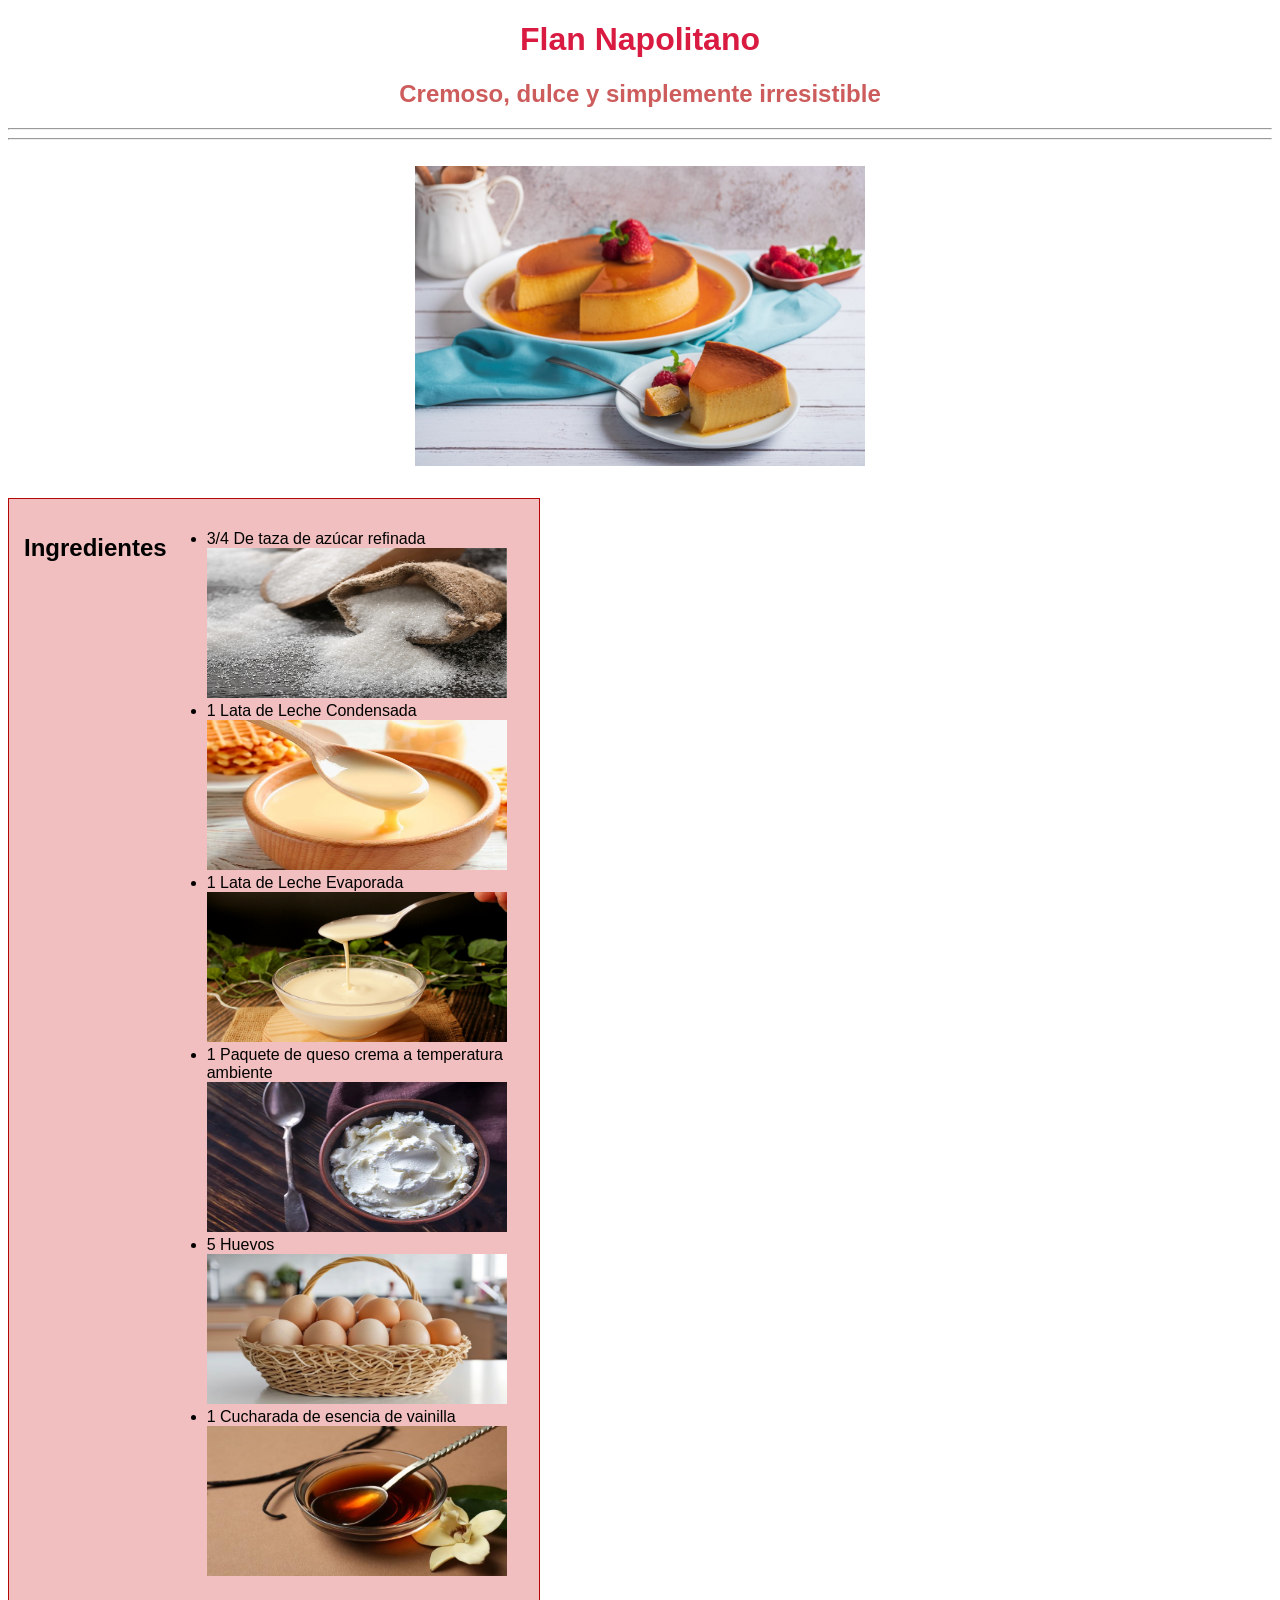
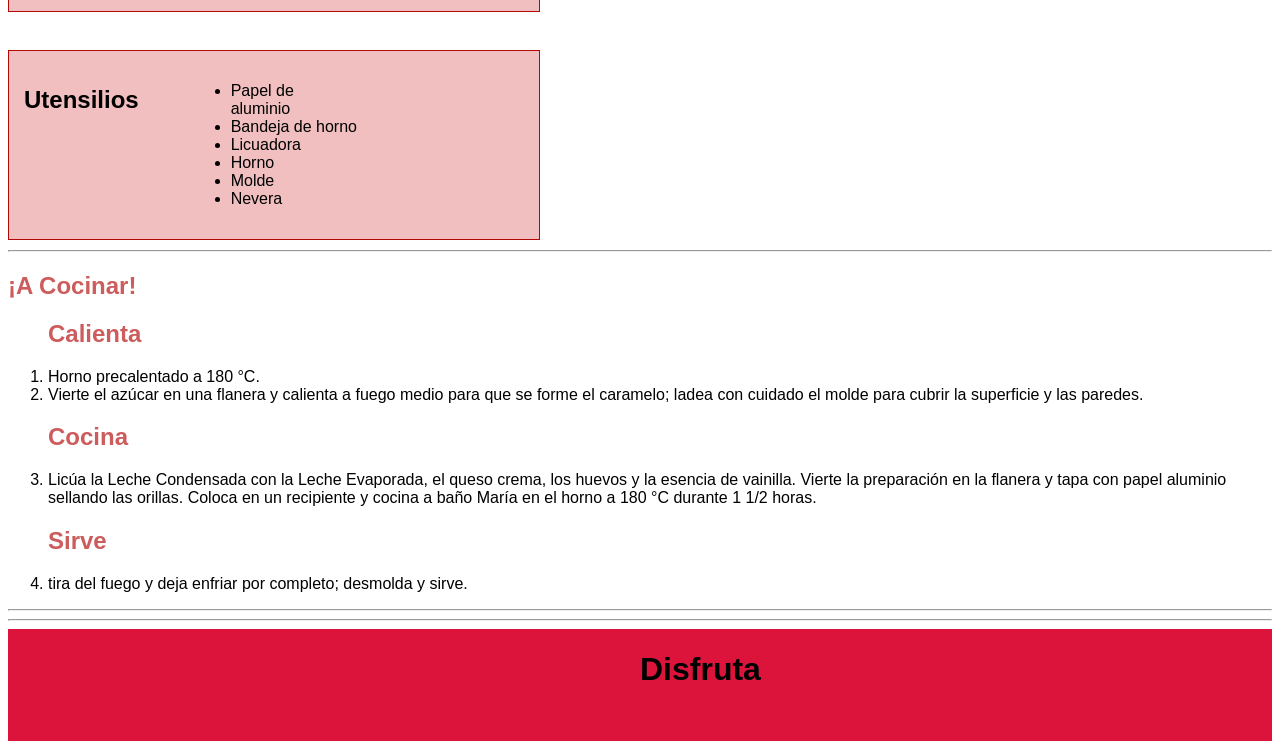
==== commit 1da78d9b: "Merge 339d9e5d733f0e2b8189ef618eeda26067a92ca8 into 2a679bb20be5f4451c62b3528f23bbcb858e117c" ====
--- a/index.html
+++ b/index.html
@@ -1,91 +1,67 @@
-<!DOCTYPE html> <!--? !+tab-->
+<!DOCTYPE html>
 <html lang="en">
 <head>
     <meta charset="UTF-8">
     <meta name="viewport" content="width=device-width, initial-scale=1.0">
-    <title>Roles de canela en air fryer</title>
-    <link rel="stylesheet" href="styles.css">
+    <title>Lab13</title>
+    <link rel="stylesheet" href="style.css">
+
 </head>
 <body>
-    <h1 class="title">Roles de canela en air fryer</h1>
+
+    <h1 class="title"><center>Flan Napolitano</center></h1>
+    <h2 class="sub_title"><center>Cremoso, dulce y simplemente irresistible</center></h2>
+    <hr>
+    <hr>
     <br>
-    <div>
-        <center>
-            <img src="roles.jpg" alt="Roles de canela" width="400">
-        </center>
-    </div>  
-    <div>
-        <h2 class="subheading">Ingredientes</h2>
-    </div>      
-    
-     <main class="main"> <!--* Tarjeta BEM block-->
-            <section class="card">
-                <h2 class="card_title">Para la masa</h2>
-                <ul class="card_text">
-                     <li>500 gr de harina de trigo todo uso</li>
-                    <li>2 huevos y una yema</li>
-                    <li>11 gr de levadura instantánea</li>
-                    <li>120 gr de leche a temperatura ambiente</li>
-                    <li>80 gr de mantequilla o margarina a temperatura ambiente</li>
-                    <li>Esencia de vainilla al gusto</li>
-                    <li>8 gr de sal</li>
-                    <li>100 gr de azúcar</li>
-                </ul>
-            </section>
+    <center><img src="Flan Napolitano.jpg" alt="Flan" width="450" height="300"></center>
 
-            <!--? Tarjeta 2-->
-             <section class="card">
-                <h2 class="card_title">Para el relleno</h2>
-                <ul class="card_text">
-                    <li>100 gr de azúcar</li>
-                    <li>20 gr de canela en polvo</li>
-                    <li>Opcional aceite o mantequilla para que pegue la mezcla de azúcar y canela</li>
-                </ul>
-            </section>
-        </main>
+    <br>
+    <section class="cuadro">
+    <h2 class="title_cuadro">Ingredientes</h2>
+<ul class="text_cuadro">
+    <li>3/4 De taza de azúcar refinada</li>
+    <img src="Azucar.webp" alt="azucar" width="300" height="150">
+    <li>1 Lata de Leche Condensada</li>
+    <img src="Leche Condensada.webp" alt="Leche Condensada" width="300" height="150">
+    <li>1 Lata de Leche Evaporada</li>
+    <img src="Leche Evaporada.jpg" alt="Leche Evaporada" width="300" height="150">
+    <li>1 Paquete de queso crema a temperatura ambiente</li>
+    <img src="Queso Crema.webp" alt="Queso Crema"  width="300" height="150">
+    <li>5 Huevos</li>
+    <img src="Huevos.avif" alt="huevos" width="300" height="150">
+    <li>1 Cucharada de esencia de vainilla</li>
+    <img src="Vainilla.jpg" alt="Vainilla" width="300" height="150">
+</ul>
+</section>
+<br>
+<section class="cuadro">
+<h2 class="title_cuadro">Utensilios</h2>
+<ul class="text_cuadro">  
+<li>Papel de aluminio</li>
+<li>Bandeja de horno</li>
+<li>Licuadora</li>
+<li>Horno</li>
+<li>Molde</li>
+<li>Nevera</li>
+</ul>
+</section>
+<hr>
+<h2 class="sub_title">¡A Cocinar!</h2>
 
-
-    <div>
-        <h2 class="subheading">Preparación</h2>
-
-        <ul class="preparation-list">
-            <li>Incorpora todos los ingredientes secos en el bol de la batidora: harina, azúcar, sal, levadura</li>
-            <li>Mezcla un poco para que se integren</li>
-            <li>Agrega la leche, vainilla y huevos</li>
-            <li>Mezcla un poco</li>
-            <li>Pon los ingredientes a batir en la batidora en nivel 3, por aproximadamente 5 minutos</li>
-            <li>Cuando se empiece a ver una masa uniforme, agrega la mantequilla en dos o tres tandas</li>
-            <li>Sigue batiendo por 10 minutos aproximadamente o hasta que se vea una masa lisa y elástica</li>
-            <li>Saca la masa del bol, dale forma de bolita, y ponla en un recipiente engrasado a reposar por una hora a temperatura ambiente o hasta que doble su tamaño</li>
-            <li>Mientras reposa, prepara el relleno con 100 gr de azúcar y 20 gr de canela en polvo</li>
-            <li>Mezcla bien hasta que parezca arena</li>
-            <li>Una vez pasado el tiempo, pasa la masa a una superficie plana con harina.</li>
-            <li>Poncha la masa y extiéndela en forma de rectángulo</li>
-            <li>Espolvorea la mezcla de azúcar y canela. Si no se adhiere, puedes usar aceite o mantequilla en textura de pomada</li>
-        </ul>
-
-        <div class="image-container">
-            <img class="recipe-img" src="masa.jpg" alt="Masa extendida con el relleno">
-        </div>
-
-        <ul class="preparation-list">
-            <li>Enrolla unas 3 o 4 veces para formar el rollo</li>
-        </ul>
-
-        <div class="image-container">
-            <img class="recipe-img" src="rolloscanela01.jpg" alt="Rollo">
-        </div>
-
-        <ul class="preparation-list">
-            <li>Corta el rollo en partes iguales y coloca los rollos en un molde engrasado apto para freidora de aire</li>
-            <li>Deja reposar por aproximadamente 20 minutos</li>
-            <li>Hornea cada molde en la freidora de aire por 25 minutos a 120°</li>
-        </ul>
-    </div>
-
-    <footer class="footer">
-        <p>Receta elaborada por María Fernanda Rodríguez Trinidad 🤎</p>
-    </footer>
-
+<ol>
+    <h2 class="sub_title">Calienta</h2>
+    <li>Horno precalentado a 180 °C.</li>
+    <li>Vierte el azúcar en una flanera y calienta a fuego medio para que se forme el caramelo; ladea con cuidado el molde para cubrir la superficie y las paredes.</li>
+    <h2 class="sub_title">Cocina</h2>
+    <li>Licúa la Leche Condensada con la Leche Evaporada, el queso crema, los huevos y la esencia de vainilla. Vierte la preparación en la flanera y tapa con papel aluminio sellando las orillas. Coloca en un recipiente y cocina a baño María en el horno a 180 °C durante 1 1/2 horas.</li>
+    <h2 class="sub_title">Sirve</h2>
+    <li>tira del fuego y deja enfriar por completo; desmolda y sirve.</li>
+</ol>
+<hr>
+<hr>
+<footer class="footer">
+    <p><h1>Disfruta</h1></p>
+</footer>
 </body>
 </html>
--- a/style.css
+++ b/style.css
@@ -0,0 +1,26 @@
+/*Receta Flan Napolitano*/
+body{
+    margin: 1;
+    font-family: 'Lucida Sans', 'Lucida Sans Regular', 'Lucida Grande', 'Lucida Sans Unicode', Geneva, Verdana, sans-serif;
+}
+.title{
+    color: rgb(218, 27, 65);
+}
+.sub_title{
+    color: indianred;
+}
+.cuadro{
+      border: solid 1px rgb(182, 7, 7);
+    padding: 15px;
+    margin: 10px 0;
+    width:500px;
+    background-color: rgb(241, 191, 191);
+    display: grid;
+    grid-template-columns: 1fr 1fr 1fr ;
+
+}
+.footer{
+    display: grid;
+    grid-template-columns: 1fr 1fr;
+    background-color: crimson;
+}
